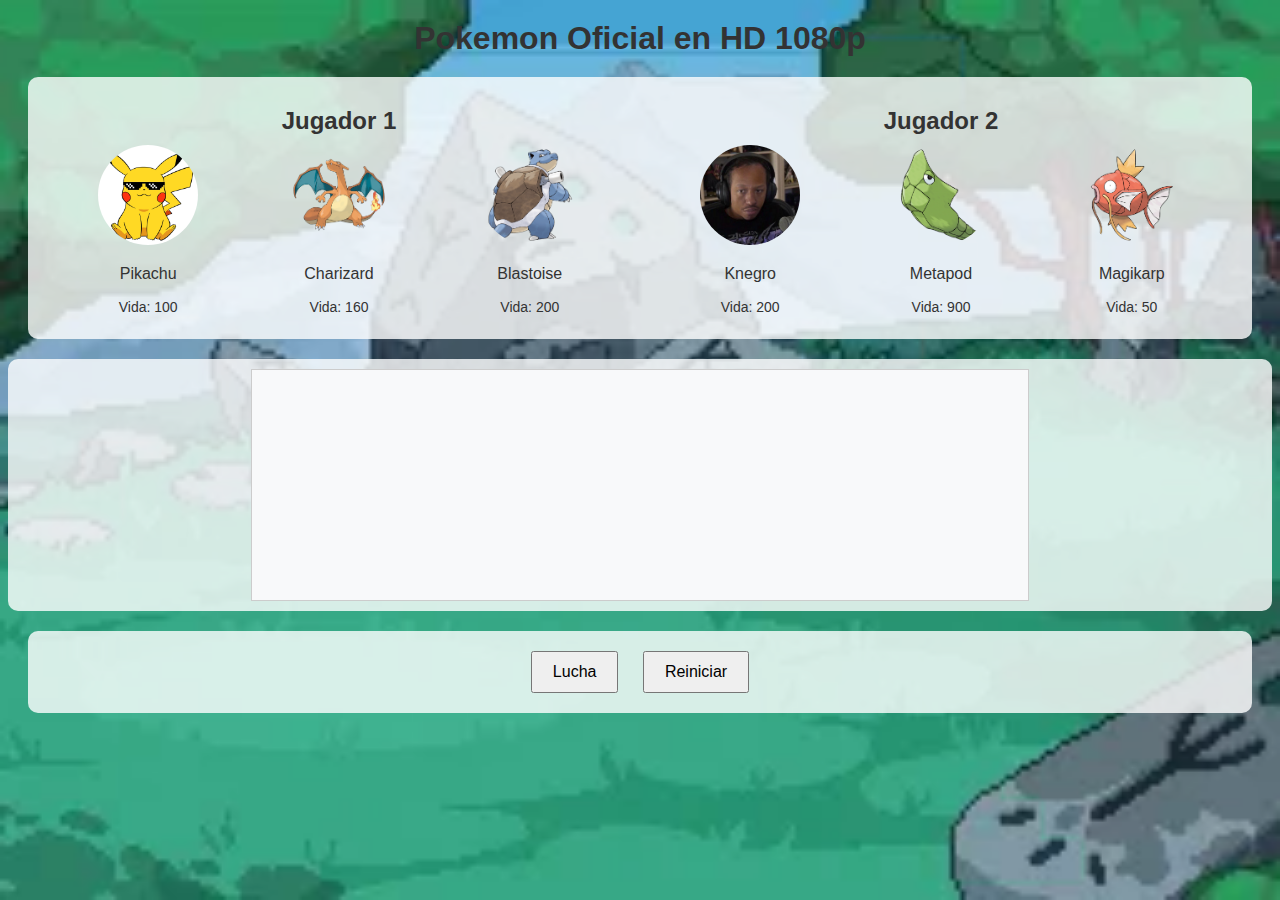
==== index.html @ 9f965871 "inicio de proyecto" ====
<!DOCTYPE html>
<html lang="es">
<head>
    <meta charset="UTF-8">
    <meta name="viewport" content="width=device-width, initial-scale=1.0">
    <title>Pokémon't</title>
    <link rel="stylesheet" href="styles.css">
</head>
<body>

    <h1>Pokemon Oficial en HD 1080p</h1>

    <div class="container">
        <!-- Jugador 1 -->
        <div class="player" id="player1">
            <h2>Jugador 1</h2>
            <div class="pokemon" id="pokemon-list-player1"></div>
            <div class="active-pokemon" id="active-pokemon1"></div>
        </div>

        <!-- Jugador 2 -->
        <div class="player" id="player2">
            <h2>Jugador 2</h2>
            <div class="pokemon" id="pokemon-list-player2"></div>
            <div class="active-pokemon" id="active-pokemon2"></div>
        </div>
    </div>

    <!-- Log de combate -->
    <div class="log-container">
        <textarea id="log" readonly></textarea>
    </div>

    <!-- Botones -->
    <div class="buttons">
        <button onclick="combat()">Lucha</button>
        <button onclick="reset()">Reiniciar</button>
    </div>

    <script src="script.js"></script>
</body>
</html>
---- styles.css ----
/* Estilo para añadir un fondo */
body {
    font-family: Arial, sans-serif;
    background-image: url('./img/pokemon_background4.gif'); /* Cambia esta ruta a la imagen que desees */
    background-size: cover; /* Ajusta el tamaño de la imagen de fondo para cubrir toda la pantalla */
    background-position: center;
    background-attachment: fixed; /* El fondo permanecerá fijo al hacer scroll */
    text-align: center;
    color: #333; /* Mantén el color del texto legible */
}

/* Aseguramos que las secciones clave sean legibles */
.log-container, .container, .buttons {
    background-color: rgba(255, 255, 255, 0.8); /* Fondo blanco semitransparente para mejor legibilidad */
    border-radius: 10px;
    padding: 10px;
    margin-bottom: 20px;
}

h1 {
    margin: 20px;
}

.container {
    display: flex;
    justify-content: space-around;
    margin: 20px;
}

.player {
    width: 40%;
}

.player h2 {
    margin-bottom: 10px;
}

.pokemon {
    display: flex;
    justify-content: space-between;
}

.pokemon img {
    border-radius: 50%;
    width: 100px;
    height: 100px;
    cursor: pointer;
}

.active-pokemon img {
    width: 200px;
    height: 200px;
    margin-top: 10px;
}

.active-pokemon p {
    font-weight: bold;
}

.log {
    background-color: #f8f9fa;
    border: 1px solid #ccc;
    padding: 15px;
    width: 60%;
    margin: 20px auto;
    min-height: 100px;
    overflow-y: auto;
}

.log-container {
    display: flex;
    justify-content: center;
}

textarea#log {
    background-color: #f8f9fa;
    border: 1px solid #ccc;
    padding: 15px;
    width: 60%;
    height: 200px;
    resize: none;
    overflow-y: scroll;
    font-family: Arial, sans-serif;
}

.buttons {
    margin: 20px;
}

button {
    padding: 10px 20px;
    margin: 10px;
    font-size: 16px;
    cursor: pointer;
}

.pokemon-life {
    margin-top: 5px;
    font-size: 14px;
}

/* Clase para cambiar la imagen a blanco y negro */
.dead-pokemon {
    filter: grayscale(100%);
}
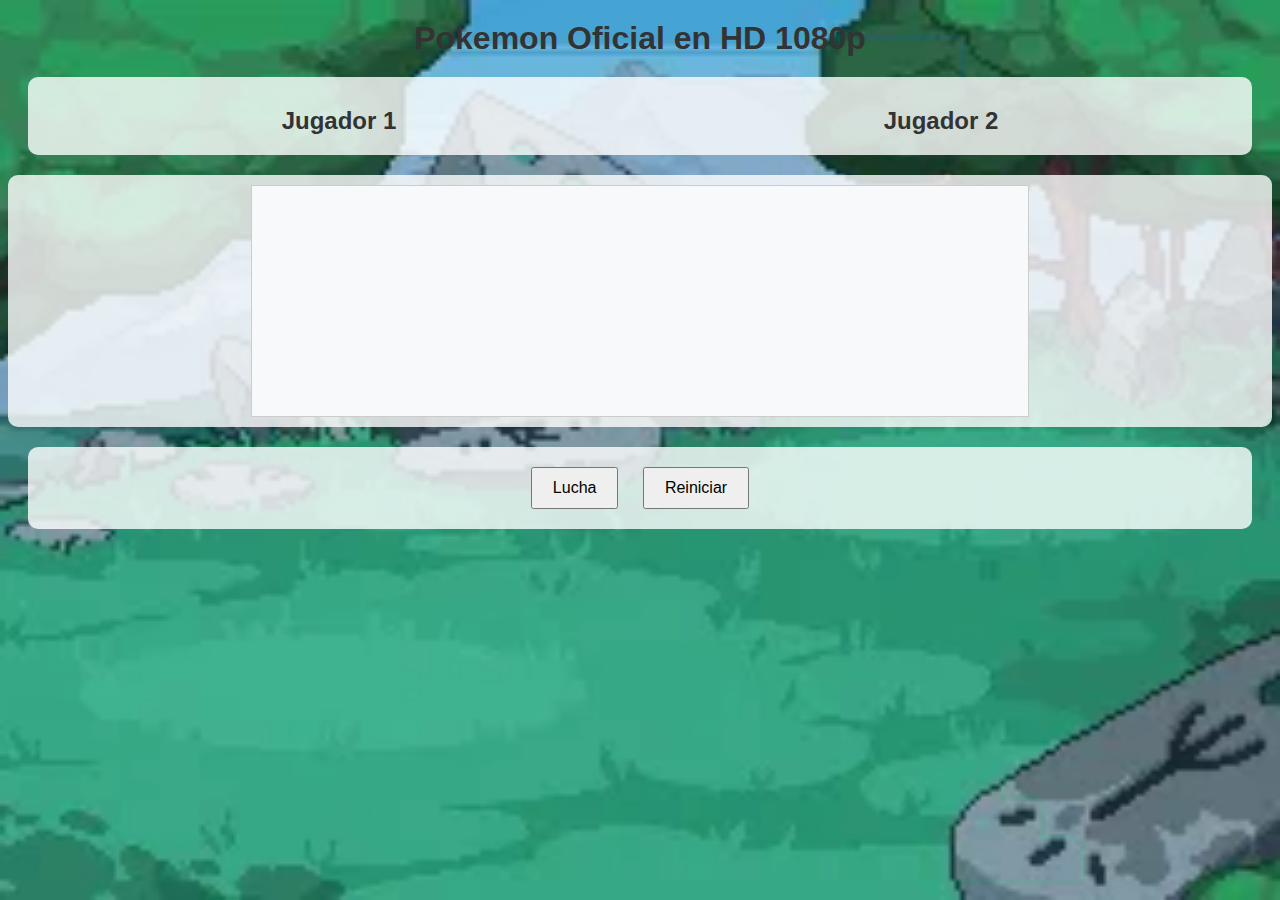
==== commit 0109a5d9: "pokemooooon" ====
--- a/index.html
+++ b/index.html
@@ -7,7 +7,6 @@
     <link rel="stylesheet" href="styles.css">
 </head>
 <body>
-
     <h1>Pokemon Oficial en HD 1080p</h1>
 
     <div class="container">
@@ -37,6 +36,6 @@
         <button onclick="reset()">Reiniciar</button>
     </div>
 
-    <script src="script.js"></script>
+    <script src="entorno-pruebas.js"></script>
 </body>
 </html>
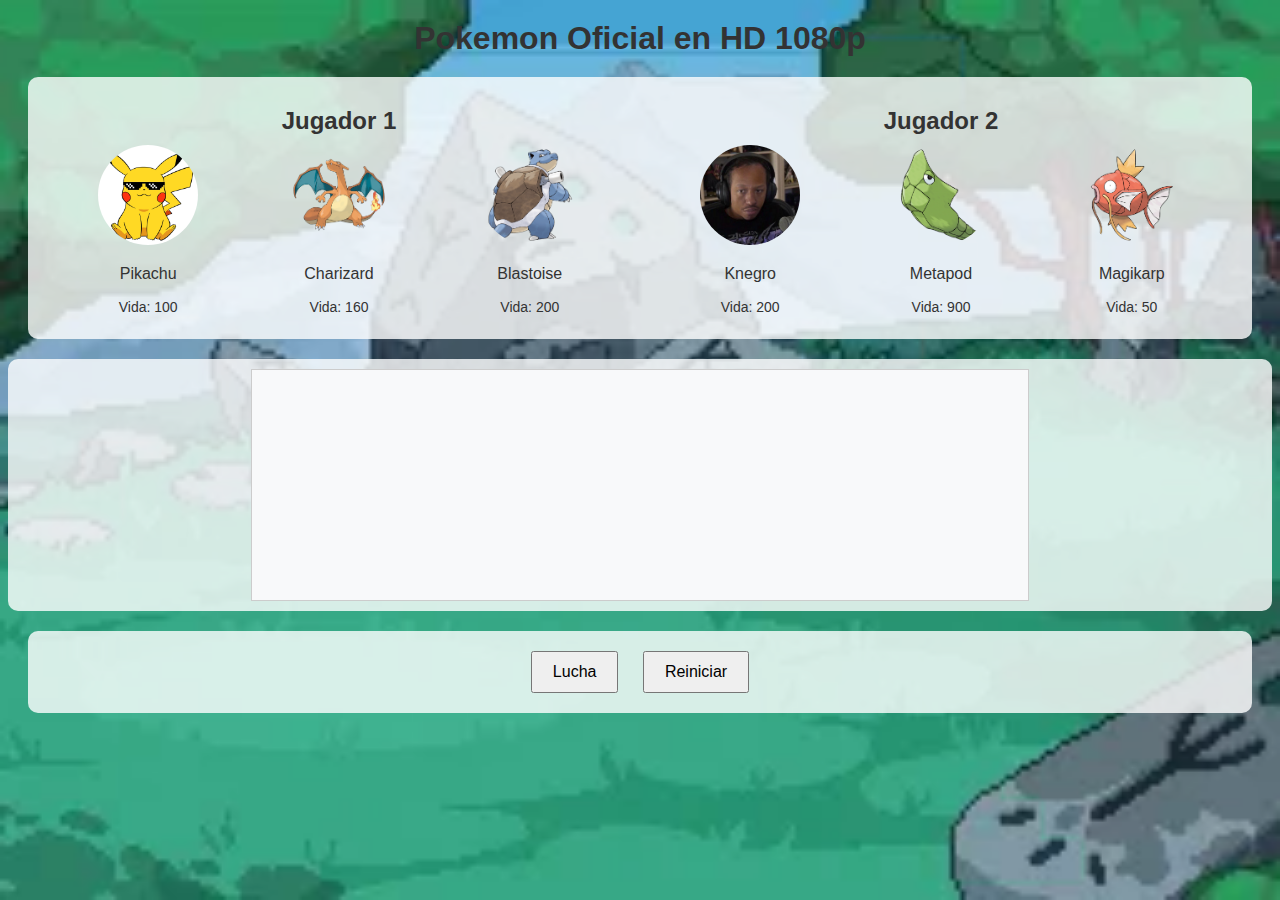
==== commit d20e39e5: "index modificado" ====
--- a/index.html
+++ b/index.html
@@ -36,6 +36,6 @@
         <button onclick="reset()">Reiniciar</button>
     </div>
 
-    <script src="entorno-pruebas.js"></script>
+    <script src="script.js"></script>
 </body>
 </html>
